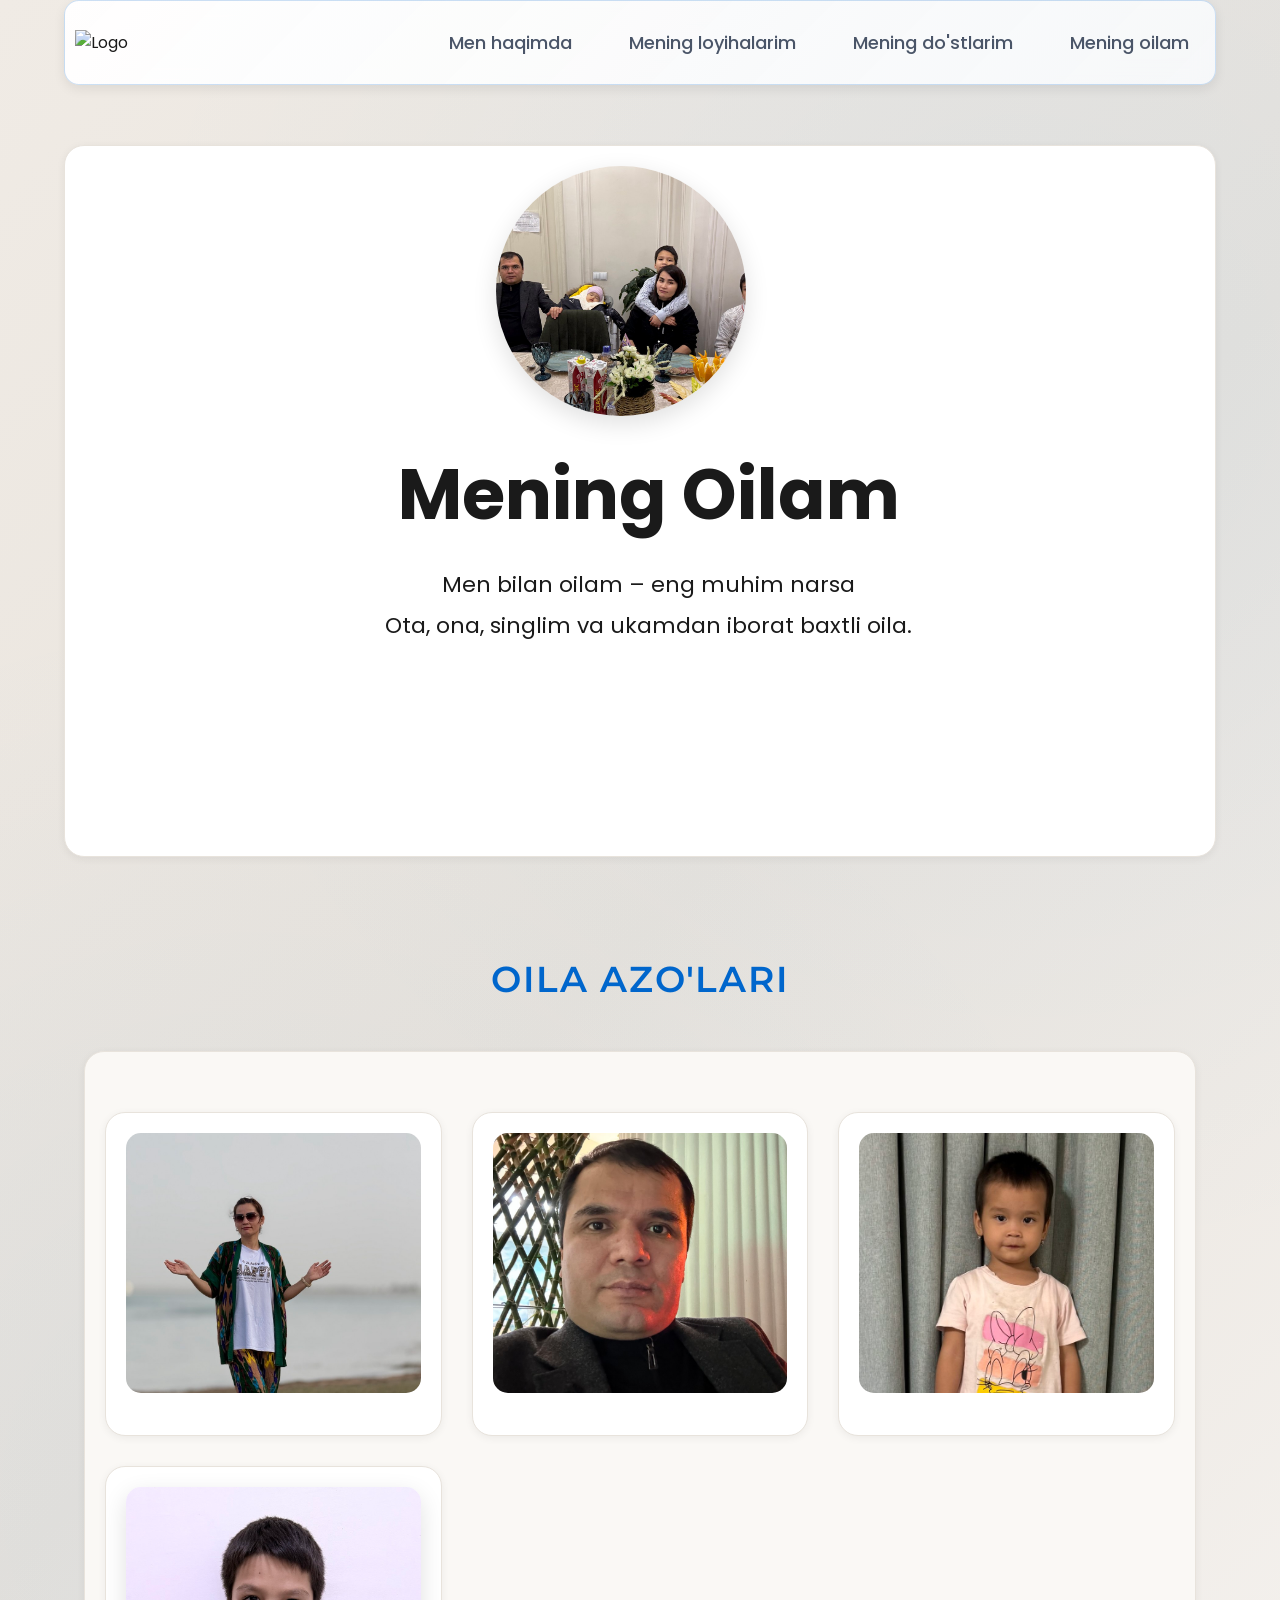
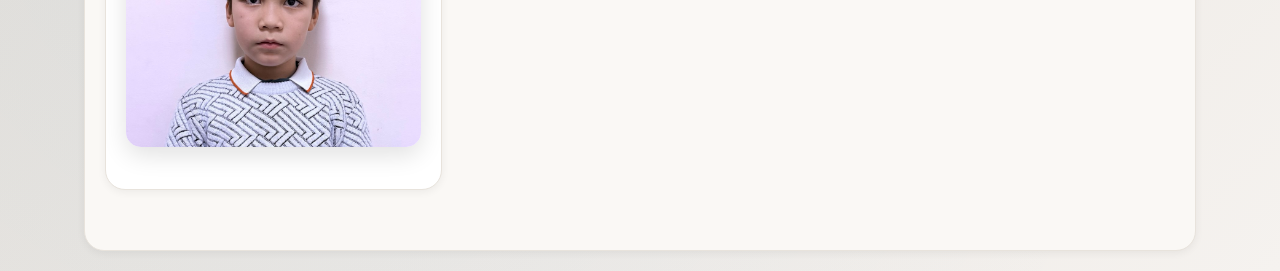
==== meningoilam.html @ 7d6c34b7 "akbarjon-partfolio" ====
<!DOCTYPE html>
<html lang="uz">

<head>
    <meta charset="UTF-8">
    <meta name="viewport" content="width=device-width, initial-scale=1.0">
    <title>Portfolio</title>
    <link rel="preconnect" href="https://fonts.googleapis.com">
    <link rel="preconnect" href="https://fonts.gstatic.com" crossorigin>
    <link
        href="https://fonts.googleapis.com/css2?family=Poppins:wght@300;400;500;600;700;800&family=Playfair+Display:wght@400;500;600;700;800;900&family=Montserrat:wght@300;400;500;600;700;800;900&family=Raleway:wght@300;400;500;600;700;800;900&display=swap"
        rel="stylesheet">

    <link href="https://unpkg.com/aos@2.3.1/dist/aos.css" rel="stylesheet">
    <link rel="stylesheet" href="https://cdnjs.cloudflare.com/ajax/libs/font-awesome/7.0.1/css/all.min.css"
        integrity="sha512-2SwdPD6INVrV/lHTZbO2nodKhrnDdJK9/kg2XD1r9uGqPo1cUbujc+IYdlYdEErWNu69gVcYgdxlmVmzTWnetw=="
        crossorigin="anonymous" referrerpolicy="no-referrer" />
    <link rel="stylesheet" href="./meningoilam.css">
</head>

<body>
    <header>
        <div class="header">
            <div class="header__wrapper">

                <div class="header__top">
                    <div class="hero__logo">
                        <a href="./index.html">
                            <img src="https://encrypted-tbn0.gstatic.com/images?q=tbn:ANd9GcQP3y2YuTNlHFCJ00nuputMwtPN_lVoh0ge_Q&s"
                                width="100px" alt="Logo">
                        </a>
                    </div>

                    <nav class="nav">
                        <a href="./index.html" class="link">Men haqimda</a>
                        <a href="./meningloyihalarim.html" class="link">Mening loyihalarim</a>
                        <a href="./meningsinfim.html" class="link">Mening do'stlarim</a>
                        <a href="./meningoilam.html" class="link">Mening oilam</a>
                    </nav>
                </div>
                <section class="hero">
                    <img src="./assets/oila.jpg" alt="Oila rasmi" class="hero-img">

                    <div class="hero-content">
                        <h1>Mening Oilam</h1>
                        <p>Men bilan oilam – eng muhim narsa</p>
                        <p>Ota, ona, singlim va ukamdan iborat baxtli oila.</p>
                    </div>
                </section>
                <div class="portfolio__section">
                    <h2 class="project-title">Oila Azo'lari</h2>
                    <div class="projects">
                        <div class="project" data-aos="fade-up">
                            <img src="./assets/oyim.jpg" alt="Onam">
                            <i class="fas fa-heart"></i>
                            <h3>Mening Onam</h3>
                            <p>Dunyodagi eng qadrli inson.</p>
                        </div>

                        <div class="project" data-aos="fade-down">
                            <img src="./assets/adam.jpg" alt="Dadam">
                            <i class="fas fa-user-tie"></i>
                            <h3>Mening Dadam</h3>
                            <p class="otam__txt">Oila boshlig'i,mening davlatim.</p>
                        </div>

                        <div class="project" data-aos="fade-top">
                            <img class="singlim" src="./assets/singlim.jpg" alt="Singlim">
                            <i class="fas fa-star"></i>
                            <h3>Mening Singlim</h3>
                            <p>Oilamizning erkatoyi</p>
                        </div>

                        <div class="project" data-aos="fade-right">
                            <img class="ukam" src="./assets/ukam.jpg" alt="Ukam">
                            <i class="fas fa-gamepad"></i>
                            <h3>Mening Ukam</h3>
                            <p class="ukam__txt">O'yinlarga eng yaxshi hamroh.</p>
                        </div>
                    </div>
                </div>
            </div>
        </div>
    </header>

    <script src="https://unpkg.com/aos@2.3.1/dist/aos.js"></script>
    <script>
        AOS.init();
    </script>
</body>

</html>
---- meningoilam.css ----
* {
    margin: 0;
    padding: 0;
    box-sizing: border-box;
    font-family: 'Poppins', sans-serif;
    color: #1a1a1a;
    text-decoration: none;
}

body {
    background: #f0ebe5;
    min-height: 100vh;
    overflow-x: hidden;
    position: relative;
}

.otam__txt {
    width: max-content;
}

.ukam__txt {
    width: max-content;
}

body::before {
    content: '';
    position: fixed;
    top: 0;
    left: 0;
    width: 100%;
    height: 100%;
    background-image: radial-gradient(2px 2px at 20px 30px, #eee, transparent),
        radial-gradient(2px 2px at 40px 70px, #fff, transparent),
        radial-gradient(1px 1px at 90px 40px, #eee, transparent),
        radial-gradient(1px 1px at 130px 80px, #fff, transparent),
        radial-gradient(2px 2px at 160px 30px, #ddd, transparent);
    background-repeat: repeat;
    background-size: 200px 100px;
    animation: twinkle 4s linear infinite;
    pointer-events: none;
    z-index: -1;
}

@keyframes backgroundShift {
    0% {
        background: linear-gradient(135deg, #0c0c0c 0%, #1a1a2e 50%, #16213e 100%);
    }

    100% {
        background: linear-gradient(135deg, #16213e 0%, #1a1a2e 50%, #0c0c0c 100%);
    }
}

@keyframes twinkle {

    0%,
    100% {
        opacity: 0.5;
    }

    50% {
        opacity: 1;
    }
}

.hero__logo img {
    transition: transform 0.3s ease, filter 0.3s ease;
}

.hero__logo img:hover {
    transform: scale(1.1) rotate(5deg);
    filter: brightness(1.2);
}

.header {
    width: 100%;
    min-height: 100vh;
    display: flex;
    align-items: center;
    justify-content: center;
    background: linear-gradient(135deg, #f0ebe5 0%, #e8e3dc 50%, #f5f2ef 100%);
    position: relative;
    overflow: hidden;
}

.header::before {
    content: '';
    position: absolute;
    top: 0;
    left: 0;
    right: 0;
    bottom: 0;
    background: radial-gradient(circle at 20% 80%, rgba(0, 102, 204, 0.05) 0%, transparent 50%),
        radial-gradient(circle at 80% 20%, rgba(0, 128, 255, 0.05) 0%, transparent 50%);
    pointer-events: none;
}

.header__wrapper {
    width: 90%;
    max-width: 1200px;
    position: relative;
    z-index: 2;
}

.header__top {
    display: flex;
    justify-content: space-between;
    align-items: center;
    margin-bottom: 60px;
    padding: 20px 10px;
    background: linear-gradient(135deg, rgba(255, 255, 255, 0.95) 0%, rgba(248, 250, 252, 0.9) 100%);
    backdrop-filter: blur(10px);
    border-radius: 15px;
    border: 1px solid rgba(0, 102, 204, 0.2);
    box-shadow: 0 4px 12px rgba(0, 0, 0, 0.08);
}

.header__top a {
    color: #1a1a1a;
    transition: all 0.3s ease;
}

.nav {
    display: flex;
    gap: 25px;
    align-items: center;
}

.nav .link {
    text-decoration: none;
    font-size: 18px;
    transition: all 0.3s cubic-bezier(0.175, 0.885, 0.32, 1.275);
    color: #4a5568;
    font-weight: 500;
    position: relative;
    padding: 8px 16px;
    border-radius: 8px;
}

.nav .link::before {
    content: '';
    position: absolute;
    top: 0;
    left: 0;
    right: 0;
    bottom: 0;
    background: linear-gradient(135deg, rgba(0, 102, 204, 0.1) 0%, rgba(0, 128, 255, 0.1) 100%);
    border-radius: 8px;
    opacity: 0;
    transition: opacity 0.3s ease;
    z-index: -1;
}

.nav .link:hover {
    color: #0066cc;
    transform: translateY(-2px);
}

.nav .link:hover::before {
    opacity: 1;
}


.hero {
    display: flex;
    align-items: center;
    gap: 50px;
    margin-bottom: 100px;
    background: #ffffff;
    backdrop-filter: none;
    border-radius: 20px;
    padding: 20px;
    border: 1px solid #e8e3dc;
    box-shadow: 0 2px 8px rgba(0, 0, 0, 0.06);
}

body {
    margin: 0;
    font-family: 'Poppins', sans-serif;
}

.hero {
    position: relative;
    height: max-content;
    width: 100%;
    overflow: hidden;
}

.hero-img {
    margin-bottom: 420px;
    left: 37%;
    width: 100%;
    height: 100%;
    object-fit: cover;
}

.hero-content {
    text-align: center;
    margin-top: 90px;
    color: white;
    max-width: 600px;
    animation: fadeUp 1s ease;
}

.hero-content h1 {
    font-size: 70px;
    margin-bottom: 20px;
}

.hero-content p {
    font-size: 22px;
    margin: 8px 0;
}

@keyframes fadeUp {
    from {
        opacity: 0;
        transform: translateY(40px);
    }

    to {
        opacity: 1;
        transform: translateY(0);
    }
}

.hero img {
    width: 250px;
    height: 250px;
    object-fit: cover;
    object-position: center top;
    border-radius: 50%;
    box-shadow: 0 8px 24px rgba(0, 0, 0, 0.12);
    display: block;
    position: relative;
}

.hero img::before {
    content: '';
    position: absolute;
    top: -10px;
    left: -10px;
    right: -10px;
    bottom: -10px;
    border-radius: 50%;
    background: none;
    z-index: -1;
    animation: none;
    opacity: 0;
}

@keyframes rotate {
    0% {
        transform: rotate(0deg);
    }

    100% {
        transform: rotate(360deg);
    }
}

.hero__text h1 {
    font-size: 48px;
    margin-bottom: 20px;
    background: linear-gradient(135deg, #0066cc 0%, #0080ff 100%);
    background-clip: text;
    -webkit-background-clip: text;
    -webkit-text-fill-color: transparent;
    animation: none;
}

@keyframes glow {
    from {
        text-shadow: 0 0 10px #b300ff;
    }

    to {
        text-shadow: 0 0 20px #b300ff, 0 0 30px #b300ff;
    }
}

.hero__text p {
    font-size: 18px;
    line-height: 1.6;
    margin-bottom: 10px;
    color: #4a5568;
}

.portfolio__section h2 {
    text-align: center;
    font-size: 36px;
    margin-bottom: 50px;
    color: #0066cc;
    background: none;
    background-clip: unset;
    -webkit-background-clip: unset;
    -webkit-text-fill-color: unset;
    transition: color 0.3s ease;
}

.portfolio__section h2:hover {
    color: #0052a3;
    text-shadow: none;
}

.projects {
    display: grid;
    grid-template-columns: repeat(2, 1fr);
    gap: 40px;
    padding: 80px 0;
    background: #faf8f5;
    backdrop-filter: none;
    border-radius: 20px;
    margin: 20px;
    border: 1px solid #e8e3dc;
    box-shadow: 0 2px 8px rgba(0, 0, 0, 0.06);
}

.project {
    background: #ffffff;
    padding: 20px;
    border-radius: 20px;
    box-shadow: 0 2px 8px rgba(0, 0, 0, 0.06);
    transition: transform 0.3s ease, box-shadow 0.3s ease;
    text-align: center;
    animation: none;
    border: 1px solid #e8e3dc;
    position: relative;
    overflow: hidden;
}

.project::before {
    content: '';
    position: absolute;
    top: 0;
    left: -100%;
    width: 100%;
    height: 100%;
    background: linear-gradient(90deg, transparent, rgba(255, 255, 255, 0.2), transparent);
    transition: left 0.5s;
}

.project:hover::before {
    left: 100%;
}

.project:hover {
    transform: translateY(-10px) scale(1.05);
    box-shadow: 0 12px 28px rgba(0, 102, 204, 0.15);
    border-color: #0066cc;
}

@keyframes float {

    0%,
    100% {
        transform: translateY(0px);
    }

    50% {
        transform: translateY(-10px);
    }
}

.project:hover {
    transform: translateY(-10px) scale(1.05);
    box-shadow: 0 10px 30px rgba(179, 0, 255, 0.6);
}

.project img {
    width: 100%;
    height: 300px;
    object-fit: cover;
    border-radius: 15px;
    margin-bottom: 15px;
}

.project i {
    font-size: 40px;
    color: #0066cc;
    margin-bottom: 10px;
    transition: transform 0.3s ease, color 0.3s ease;
}

.project:hover i {
    transform: scale(1.2) rotate(10deg);
    color: #0052a3;
}

.ukam {
    object-position: center top;
    object-fit: cover;
    border-radius: 20px;
    box-shadow: 0 8px 24px rgba(0, 0, 0, 0.12);
    margin-bottom: 15px;
    transition: transform 0.3s ease;
}

.project img:hover {
    transform: scale(1.05);
}

.singlim {
    object-position: center top;
}

.project h3 {
    z-index: 1;
    font-size: 24px;
    margin-bottom: 10px;
    color: #1a1a1a;
}

.project p {
    z-index: 2;
    font-size: 16px;
    color: #4a5568;
    line-height: 1.5;
    margin-bottom: 15px;
}

.project a {
    display: inline-block;
    padding: 10px 20px;
    background: linear-gradient(135deg, #0066cc 0%, #0080ff 100%);
    color: white;
    border-radius: 10px;
    transition: all 0.3s;
    font-weight: 600;
}

.project a:hover {
    background: linear-gradient(135deg, #0052a3 0%, #0066cc 100%);
    transform: translateY(-2px);
    box-shadow: 0 8px 20px rgba(0, 102, 204, 0.4);
}

.family__section {
    margin-bottom: 100px;
}

.projects {
    display: grid;
    grid-template-columns: repeat(auto-fit, minmax(250px, 1fr));
    gap: 30px;
    padding: 60px 20px;
}

.project {
    position: relative;
    border-radius: 20px;
    overflow: hidden;
    cursor: pointer;
    transition: 0.4s ease;
}

.project img {
    width: 100%;
    height: 260px;
    object-fit: cover;
    transition: 0.5s ease;
}

.project::after {
    content: '';
    position: absolute;
    inset: 0;
    background: linear-gradient(to top, rgba(0, 0, 0, 0.8), transparent);
    opacity: 0;
    transition: 0.4s;
}

.project h3,
.project p,
.project i {
    position: absolute;
    left: 20px;
    right: 20px;
    transform: translateY(40px);
    opacity: 0;
    transition: 0.4s ease;
}

.project i {
    top: 20px;
    font-size: 28px;
    color: #ff0080;
}

.project h3 {
    bottom: 50px;
    font-size: 20px;
    color: #fff;
}

.project p {
    bottom: 20px;
    font-size: 14px;
    color: #00ffff;
    background: rgba(0, 0, 0, 0.4);
    padding: 1px 5px;
    border-radius: 8px;
}


.project:hover img {
    transform: scale(1.1);
}



.project:hover::after {
    opacity: 1;
}

/* Typography Classes */
.main-title {
    font-family: 'Playfair Display', serif;
    font-weight: 700;
    font-size: 3rem;
    color: #1a1a1a;
    text-align: center;
    margin-bottom: 20px;
    text-shadow: 2px 2px 4px rgba(0, 0, 0, 0.1);
    letter-spacing: -0.02em;
}

.project-title {
    font-family: 'Montserrat', sans-serif;
    font-weight: 600;
    font-size: 1.8rem;
    color: #0066cc;
    margin-bottom: 30px;
    text-transform: uppercase;
    letter-spacing: 0.05em;
    text-align: center;
}

.project:hover h3,
.project:hover p,
.project:hover i {
    transform: translateY(0);
    opacity: 1;
}

.project:hover {
    box-shadow: 0 15px 40px rgba(179, 0, 255, 0.5);
}

.men p {
    margin-bottom: 10px;
}

[data-aos] {
    transition: all 0.8s ease;
}

@media (max-width: 768px) {
    .projects {
        grid-template-columns: 1fr;
    }

    .project img {
        height: 220px;
    }
}
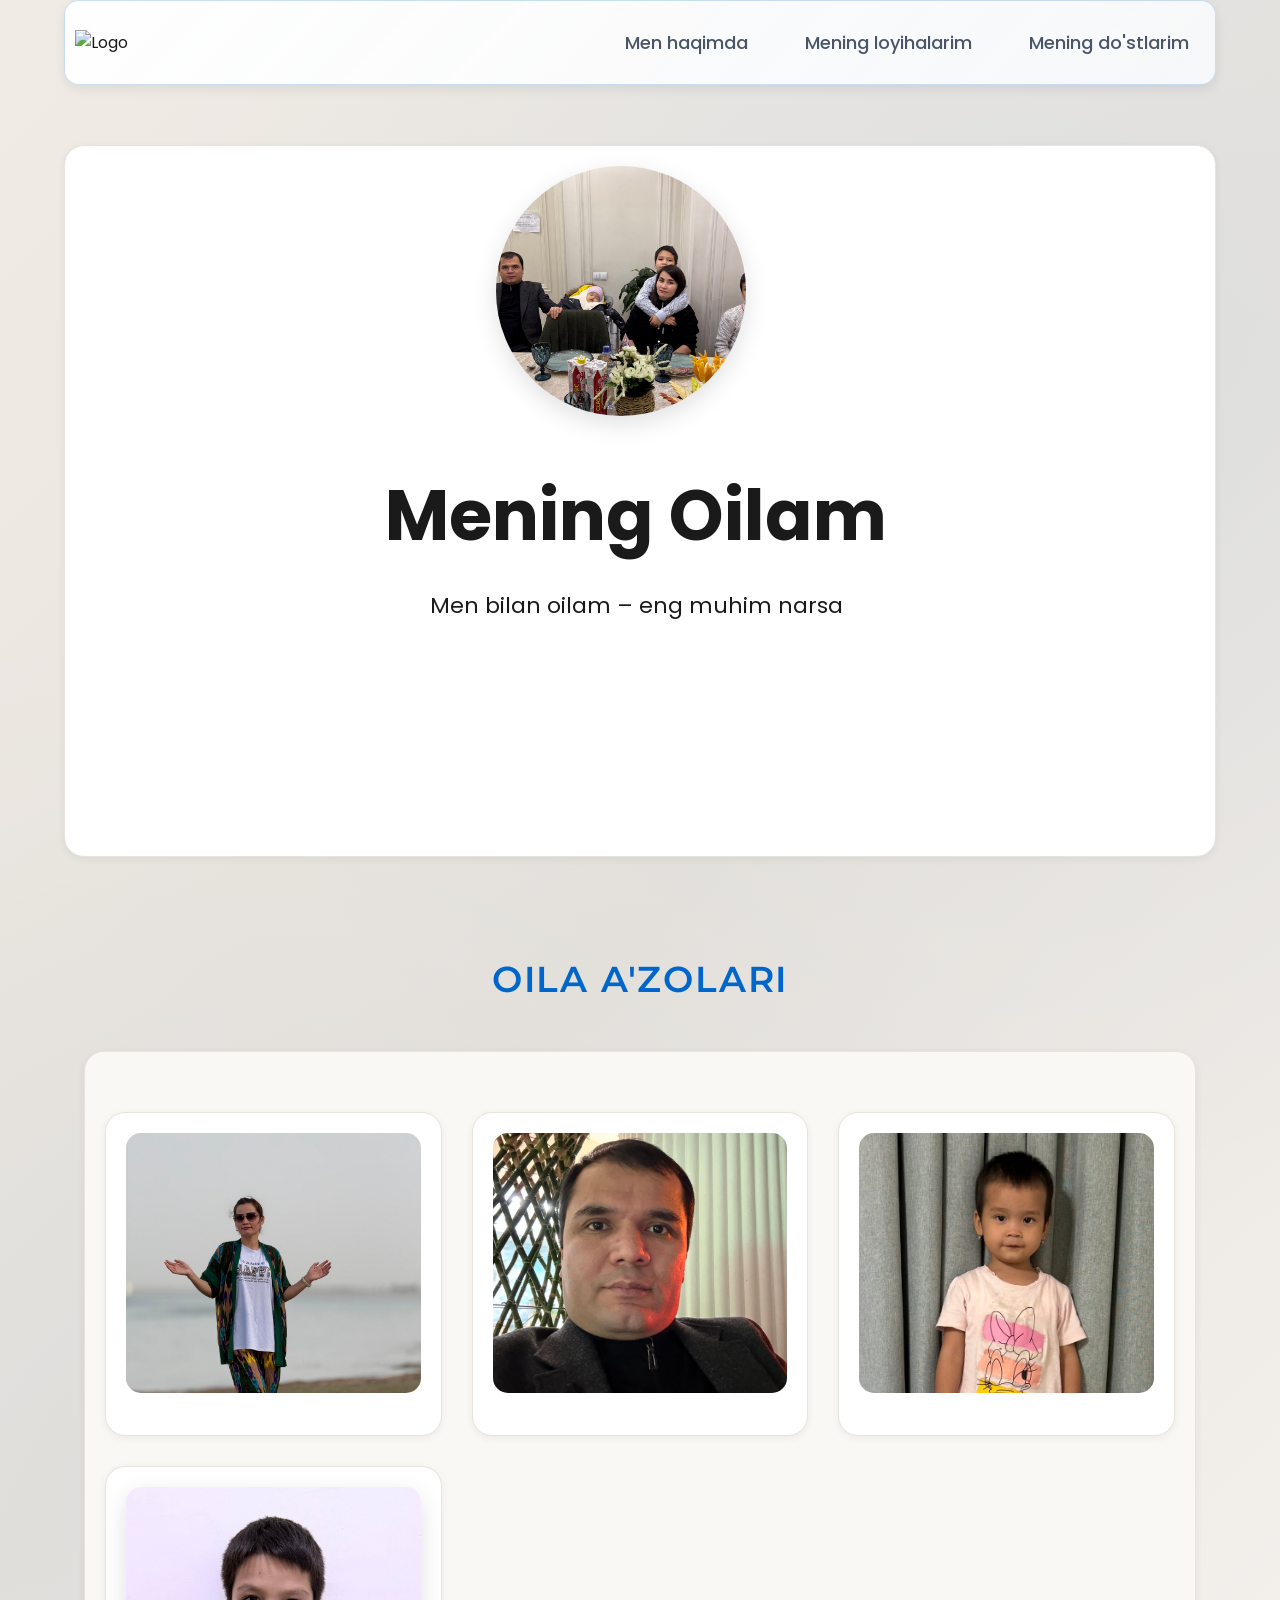
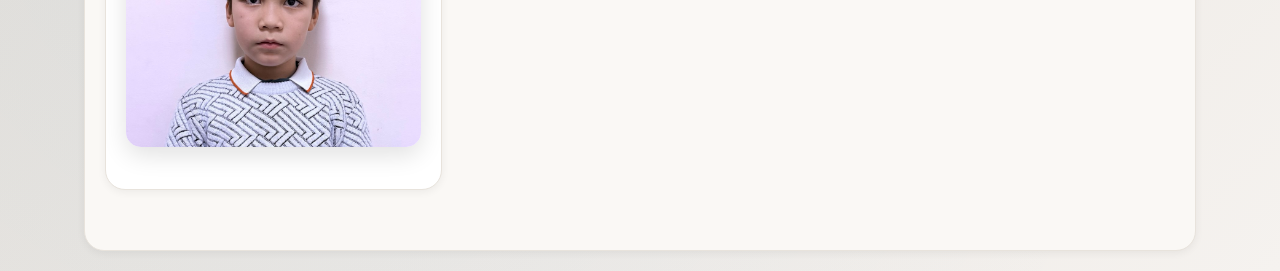
==== commit 322e83ee: "akber" ====
--- a/meningoilam.html
+++ b/meningoilam.html
@@ -35,7 +35,6 @@
                         <a href="./index.html" class="link">Men haqimda</a>
                         <a href="./meningloyihalarim.html" class="link">Mening loyihalarim</a>
                         <a href="./meningsinfim.html" class="link">Mening do'stlarim</a>
-                        <a href="./meningoilam.html" class="link">Mening oilam</a>
                     </nav>
                 </div>
                 <section class="hero">
@@ -44,11 +43,10 @@
                     <div class="hero-content">
                         <h1>Mening Oilam</h1>
                         <p>Men bilan oilam – eng muhim narsa</p>
-                        <p>Ota, ona, singlim va ukamdan iborat baxtli oila.</p>
                     </div>
                 </section>
                 <div class="portfolio__section">
-                    <h2 class="project-title">Oila Azo'lari</h2>
+                    <h2 class="project-title">Oila A'zolari</h2>
                     <div class="projects">
                         <div class="project" data-aos="fade-up">
                             <img src="./assets/oyim.jpg" alt="Onam">
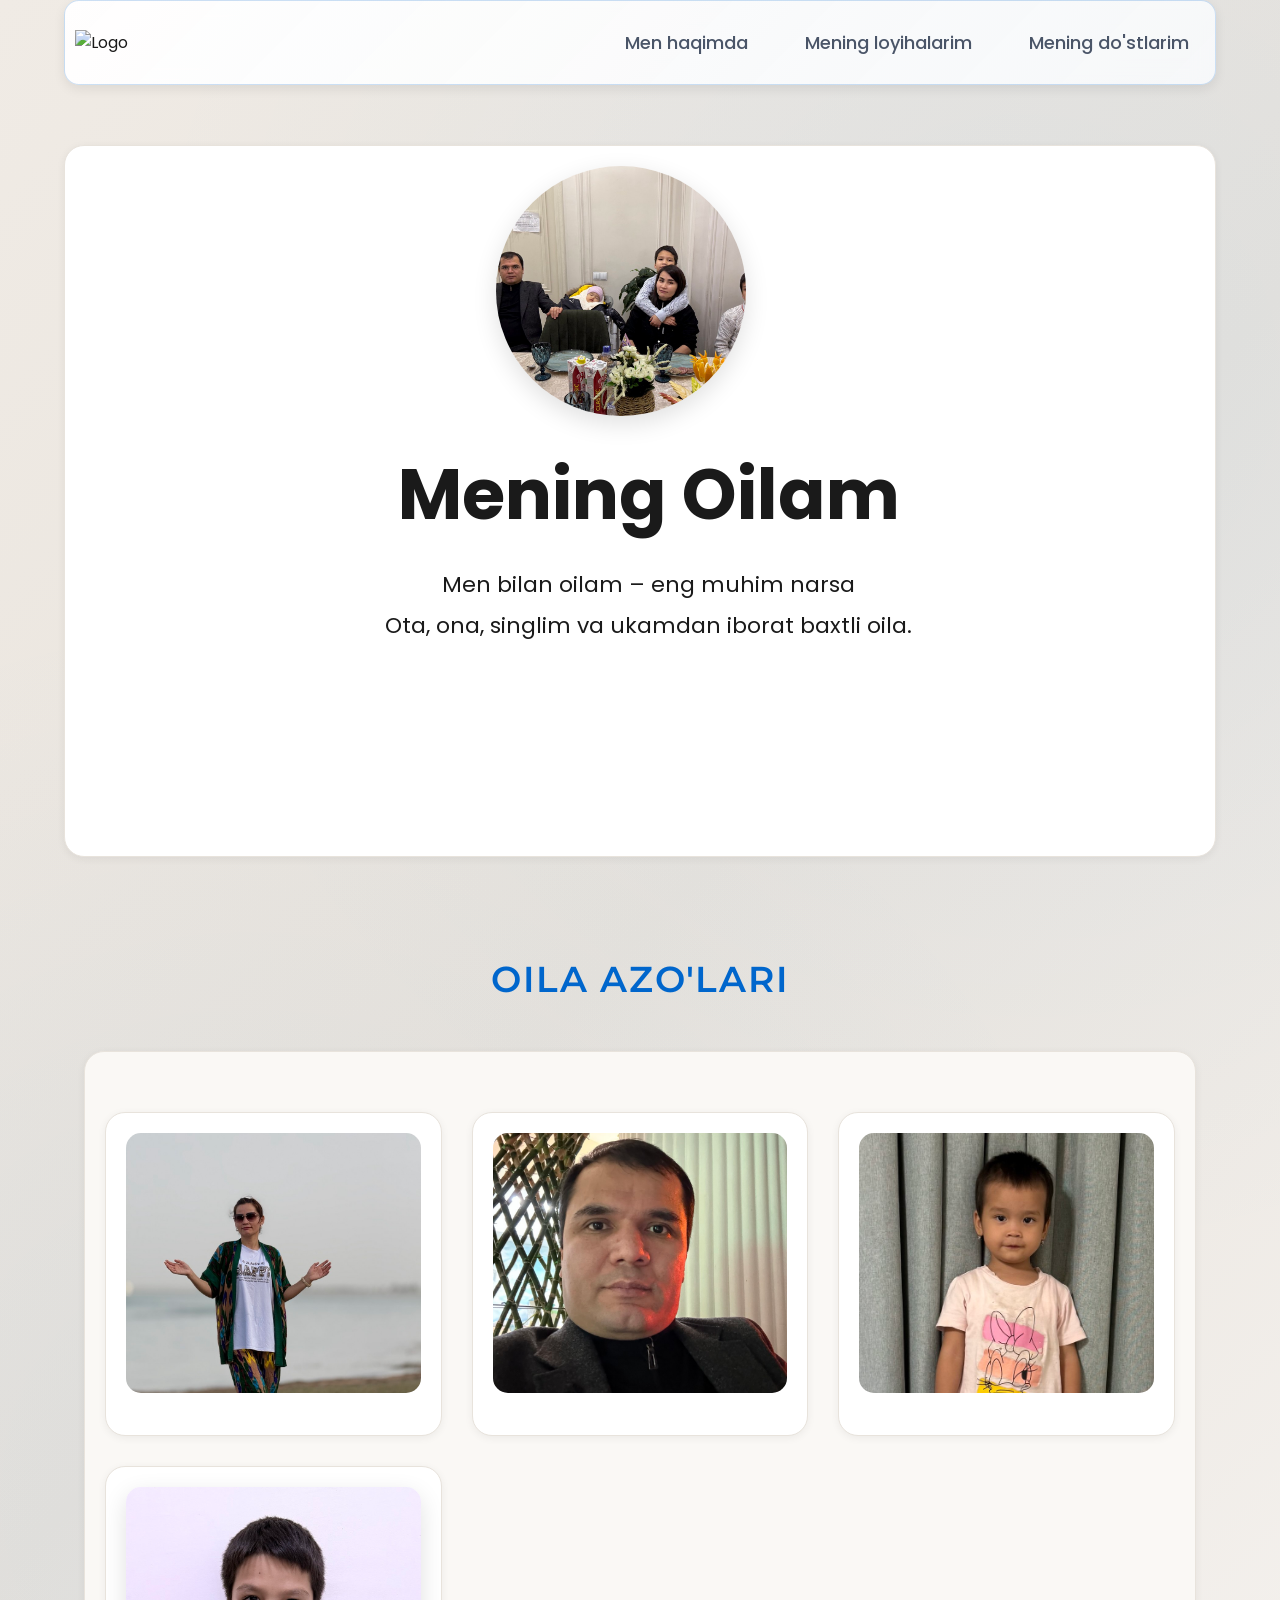
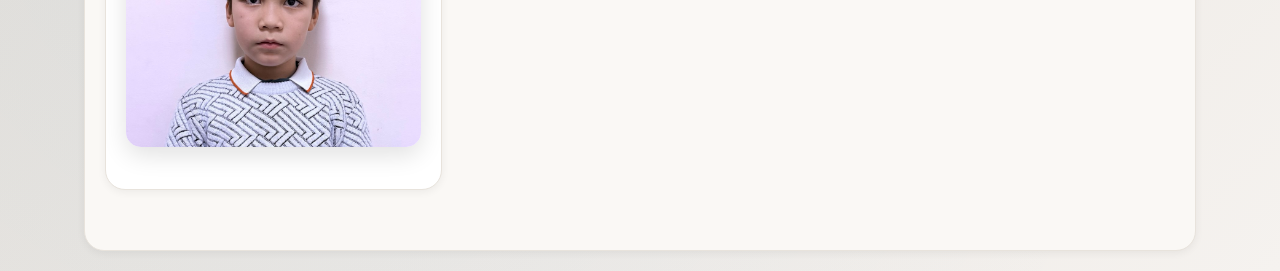
==== commit 4e30e05c: "ezz" ====
--- a/meningoilam.html
+++ b/meningoilam.html
@@ -43,16 +43,17 @@
                     <div class="hero-content">
                         <h1>Mening Oilam</h1>
                         <p>Men bilan oilam – eng muhim narsa</p>
+                        <p>Ota, ona, singlim va ukamdan iborat baxtli oila.</p>
                     </div>
                 </section>
                 <div class="portfolio__section">
-                    <h2 class="project-title">Oila A'zolari</h2>
+                    <h2 class="project-title">Oila Azo'lari</h2>
                     <div class="projects">
                         <div class="project" data-aos="fade-up">
                             <img src="./assets/oyim.jpg" alt="Onam">
                             <i class="fas fa-heart"></i>
                             <h3>Mening Onam</h3>
-                            <p>Dunyodagi eng qadrli inson.</p>
+                            <p class="onam__txt">Dunyodagi eng qadrli inson.</p>
                         </div>
 
                         <div class="project" data-aos="fade-down">
@@ -66,7 +67,7 @@
                             <img class="singlim" src="./assets/singlim.jpg" alt="Singlim">
                             <i class="fas fa-star"></i>
                             <h3>Mening Singlim</h3>
-                            <p>Oilamizning erkatoyi</p>
+                            <p class="singlim__txt">Oilamizning erkatoyi</p>
                         </div>
 
                         <div class="project" data-aos="fade-right">
--- a/meningoilam.css
+++ b/meningoilam.css
@@ -329,6 +329,15 @@
     overflow: hidden;
 }
 
+.otam__txt{
+    justify-self:center
+     ;
+}
+
+.ukam__txt{
+    justify-self:center;
+}
+
 .project::before {
     content: '';
     position: absolute;
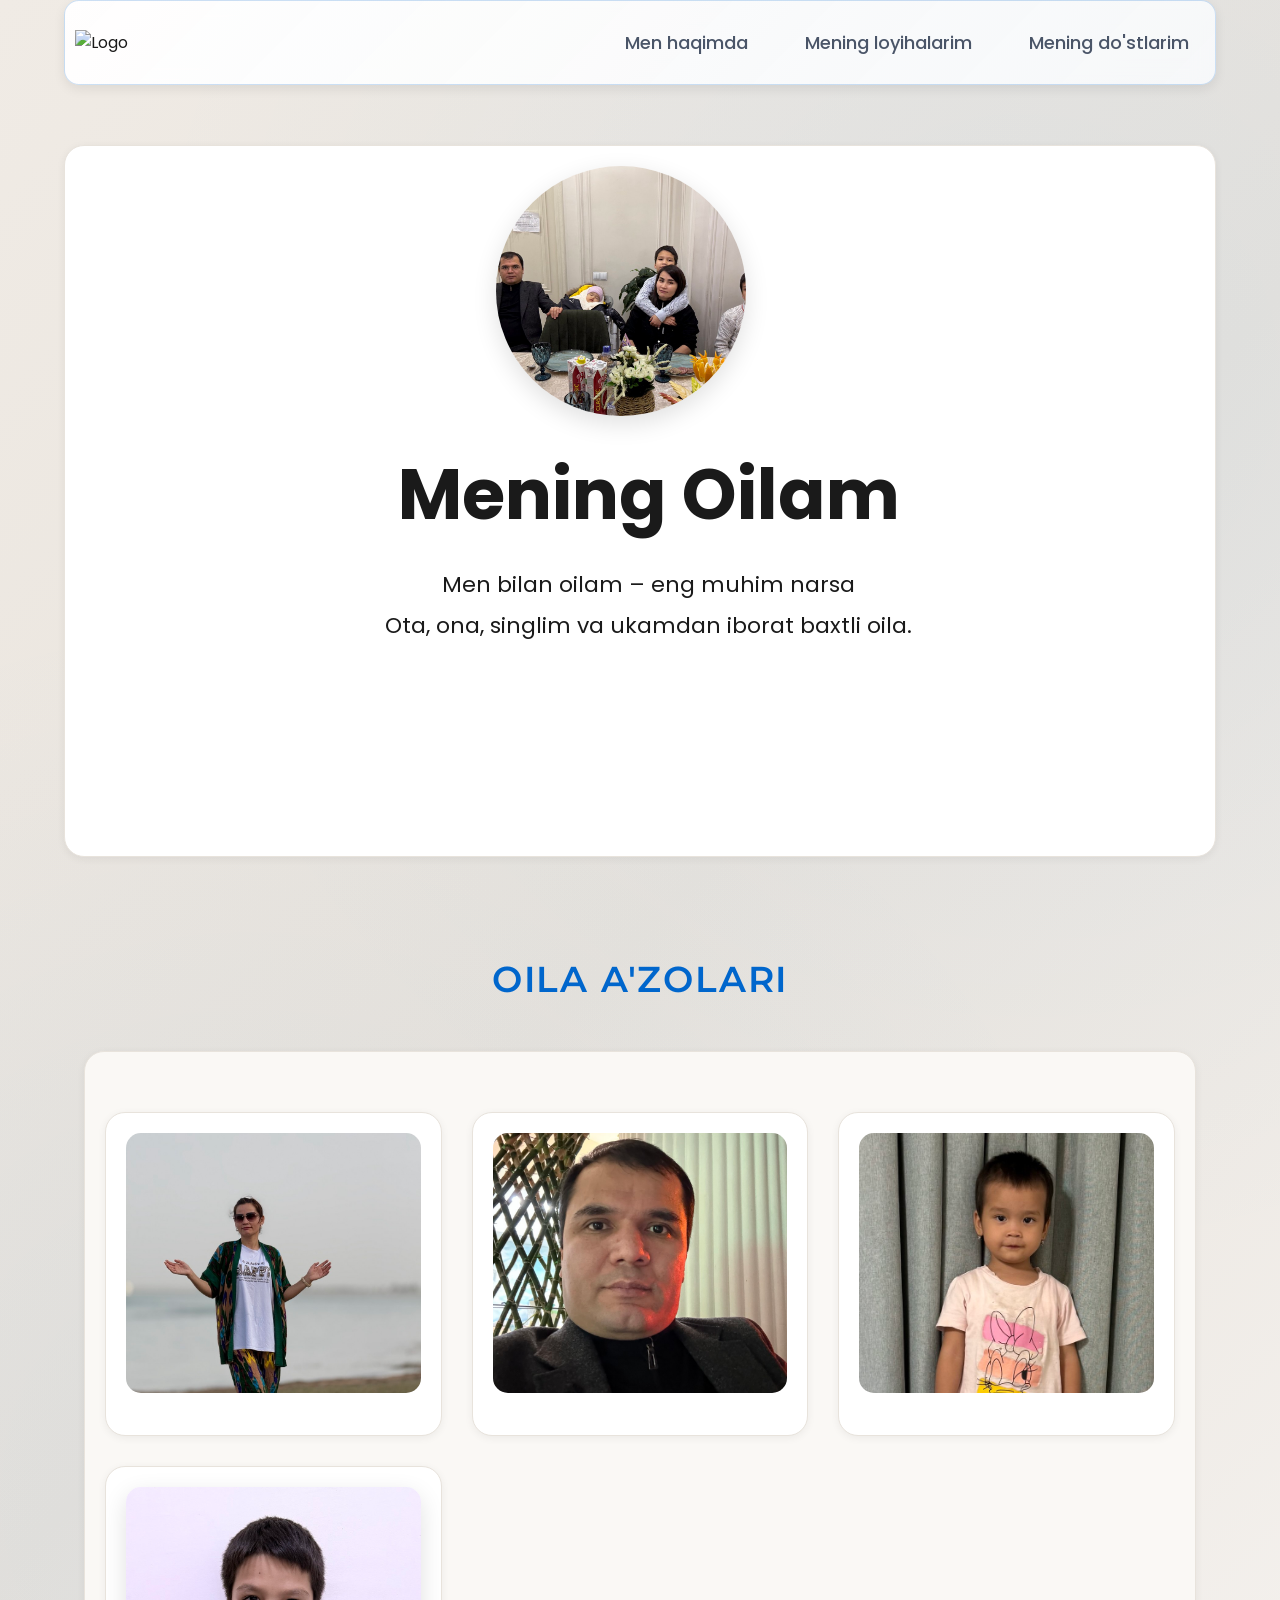
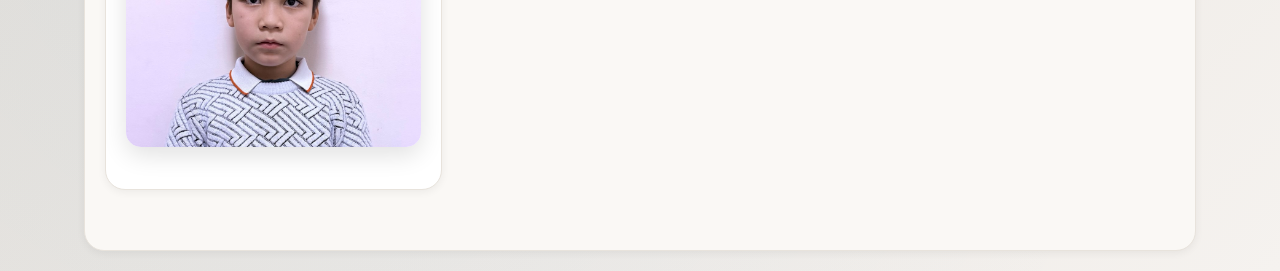
==== commit 56c651ec: "ezo" ====
--- a/meningoilam.html
+++ b/meningoilam.html
@@ -47,7 +47,7 @@
                     </div>
                 </section>
                 <div class="portfolio__section">
-                    <h2 class="project-title">Oila Azo'lari</h2>
+                    <h2 class="project-title">Oila A'zolari</h2>
                     <div class="projects">
                         <div class="project" data-aos="fade-up">
                             <img src="./assets/oyim.jpg" alt="Onam">
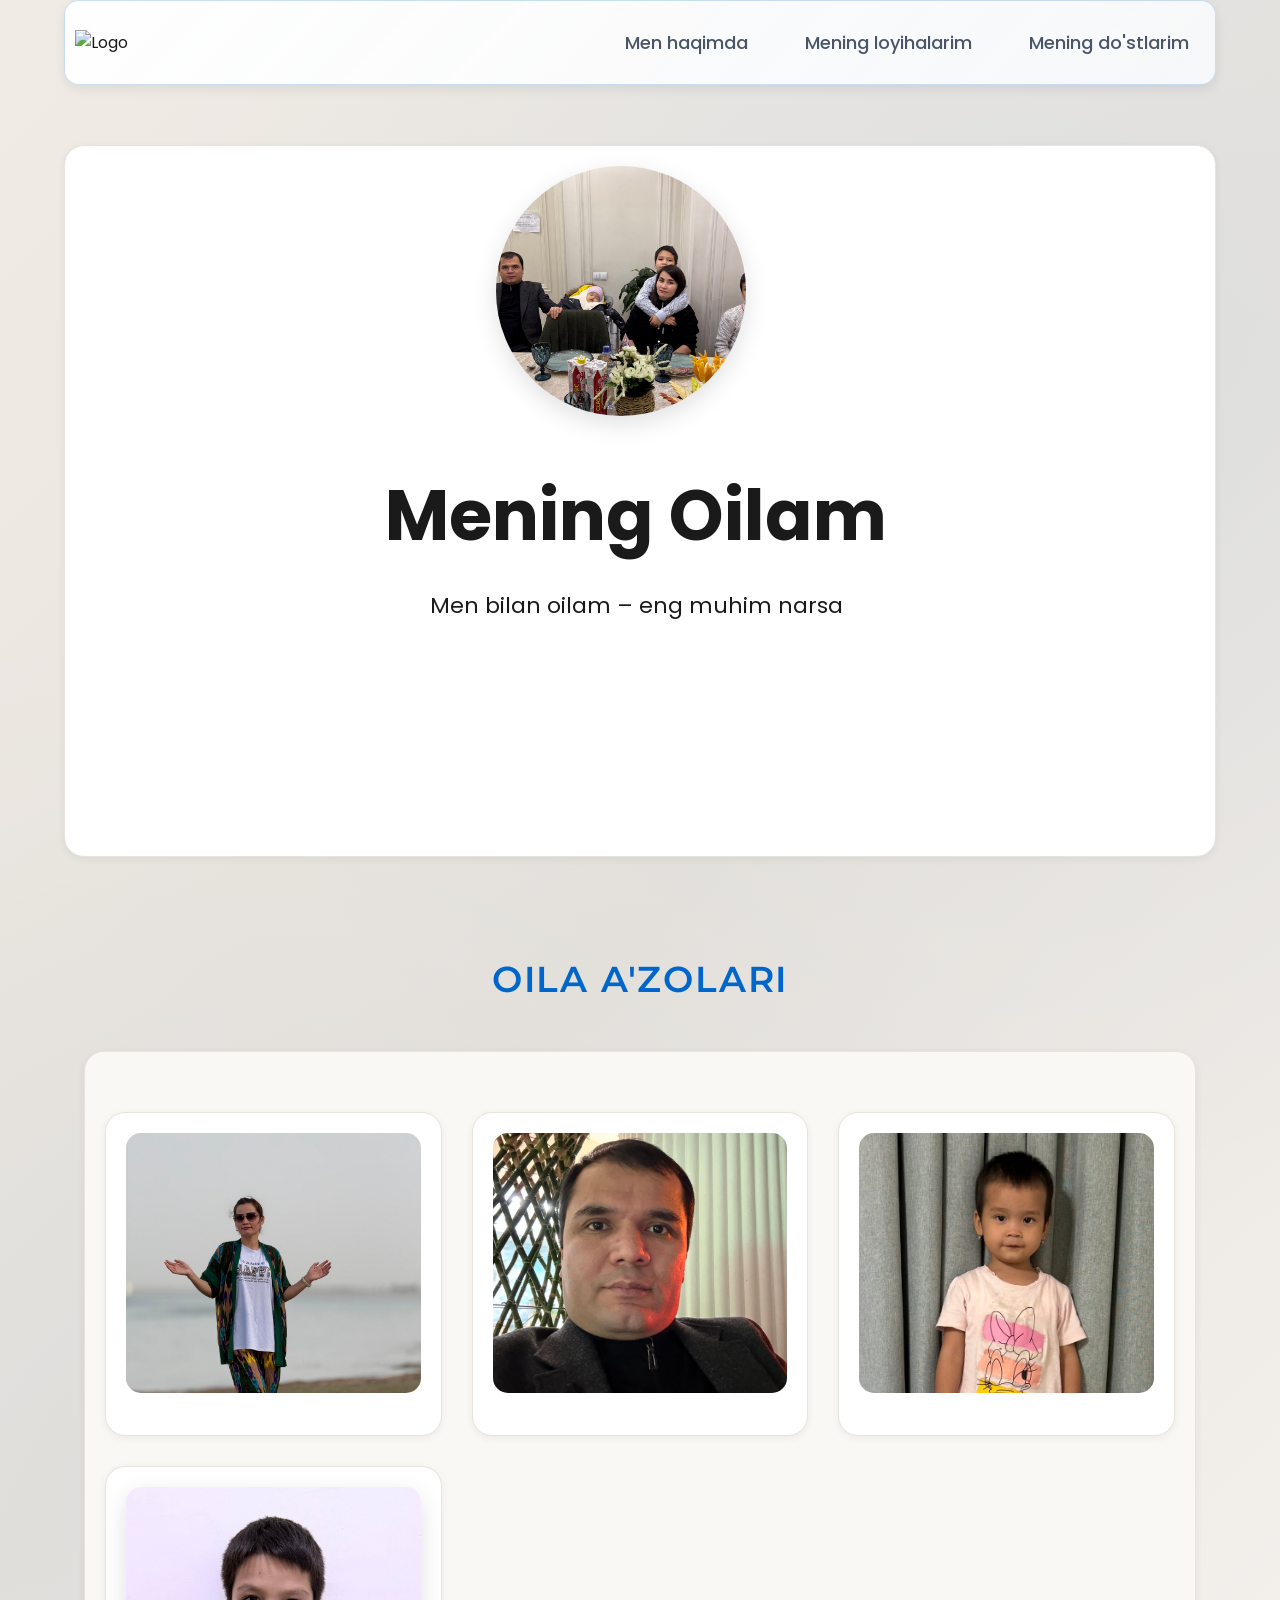
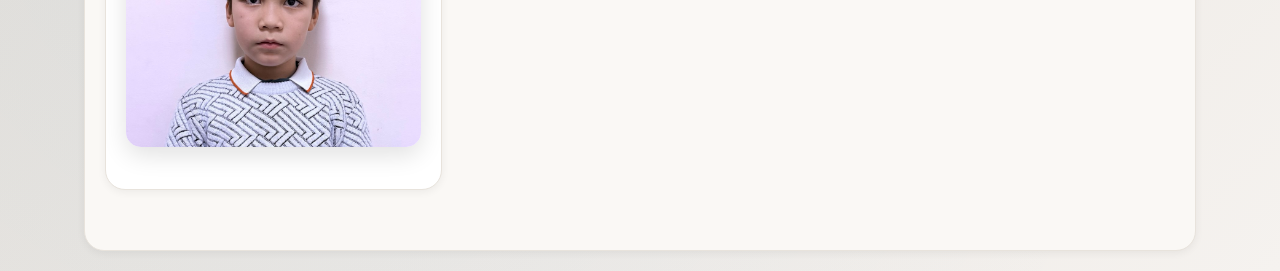
==== commit 3467d059: "ezoo" ====
--- a/meningoilam.html
+++ b/meningoilam.html
@@ -43,7 +43,6 @@
                     <div class="hero-content">
                         <h1>Mening Oilam</h1>
                         <p>Men bilan oilam – eng muhim narsa</p>
-                        <p>Ota, ona, singlim va ukamdan iborat baxtli oila.</p>
                     </div>
                 </section>
                 <div class="portfolio__section">
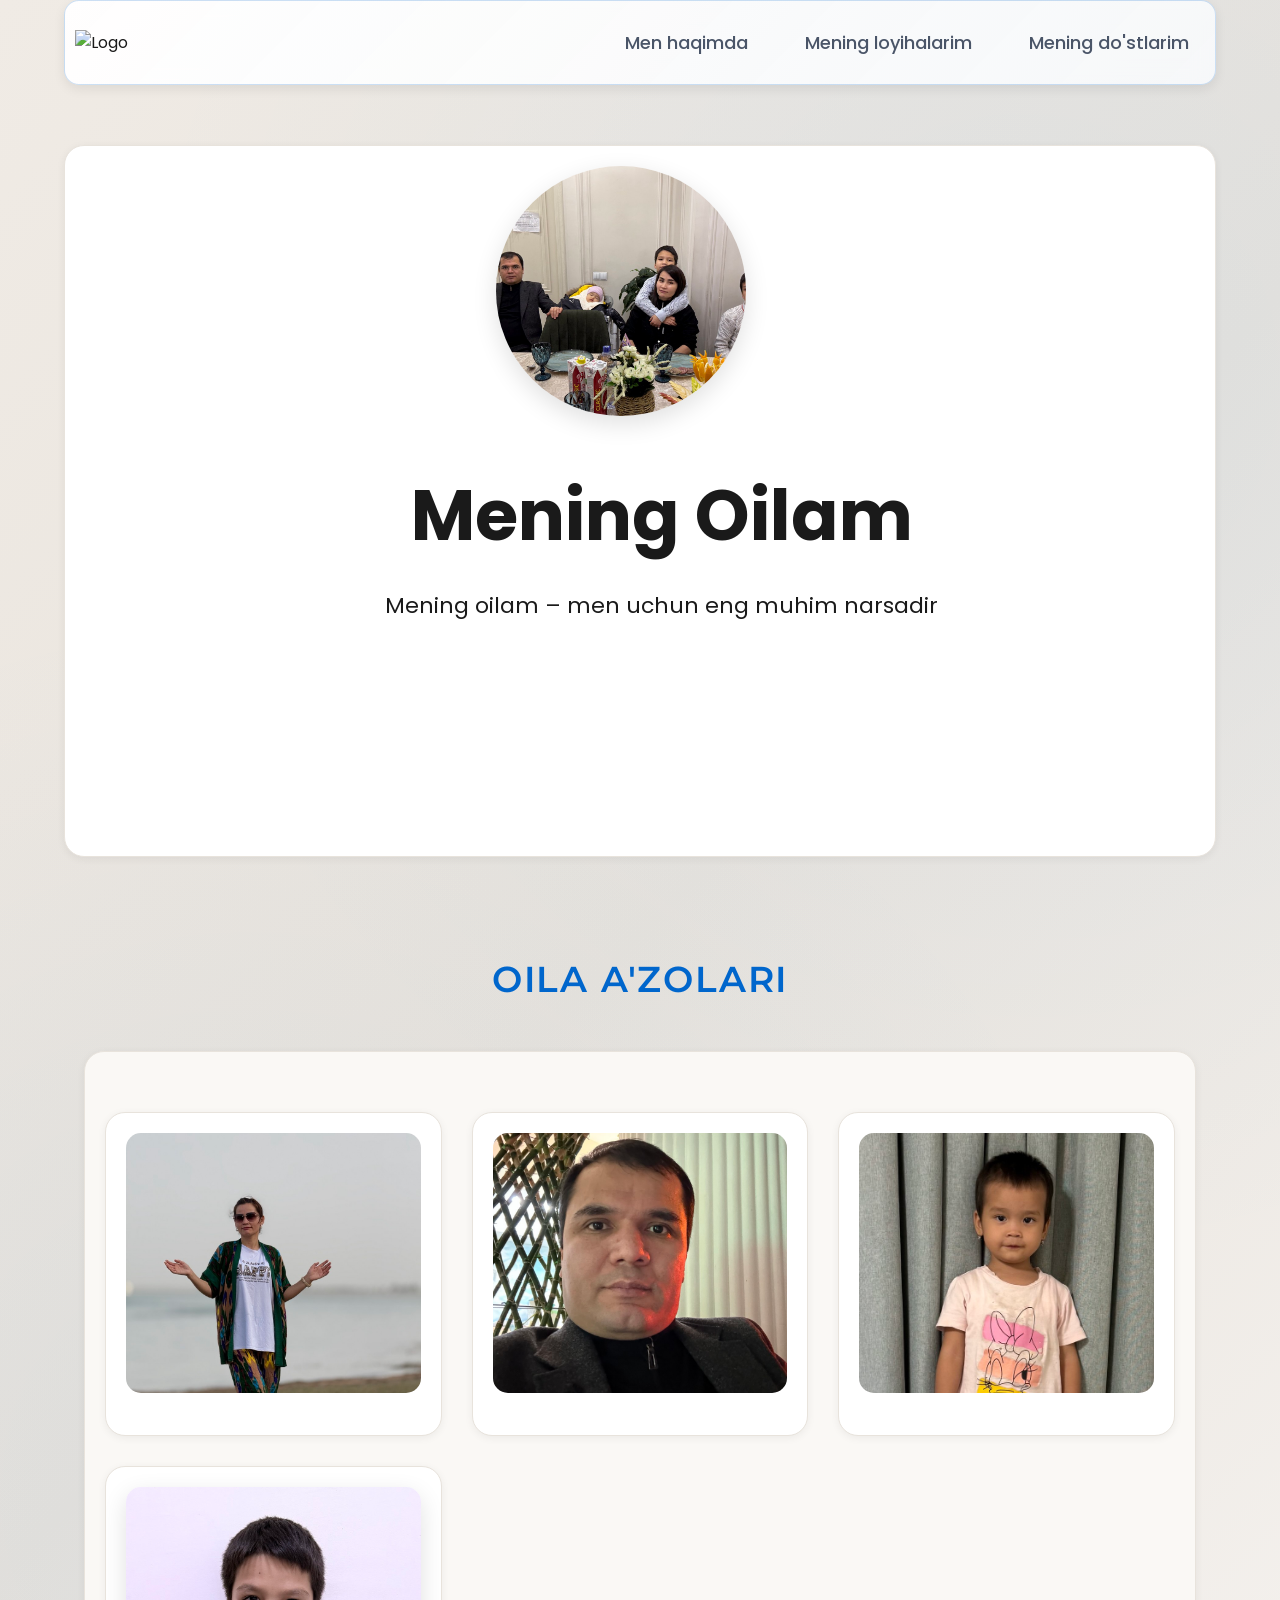
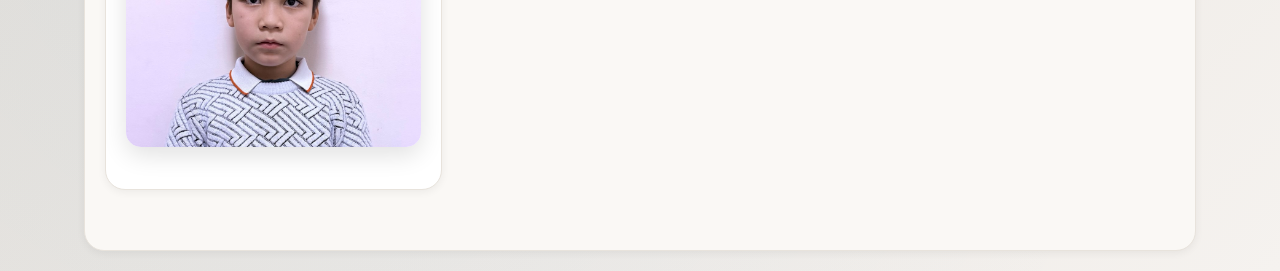
==== commit f682ffd9: "first" ====
--- a/meningoilam.html
+++ b/meningoilam.html
@@ -42,7 +42,7 @@
 
                     <div class="hero-content">
                         <h1>Mening Oilam</h1>
-                        <p>Men bilan oilam – eng muhim narsa</p>
+                        <p>Mening oilam – men uchun eng muhim narsadir</p>
                     </div>
                 </section>
                 <div class="portfolio__section">
